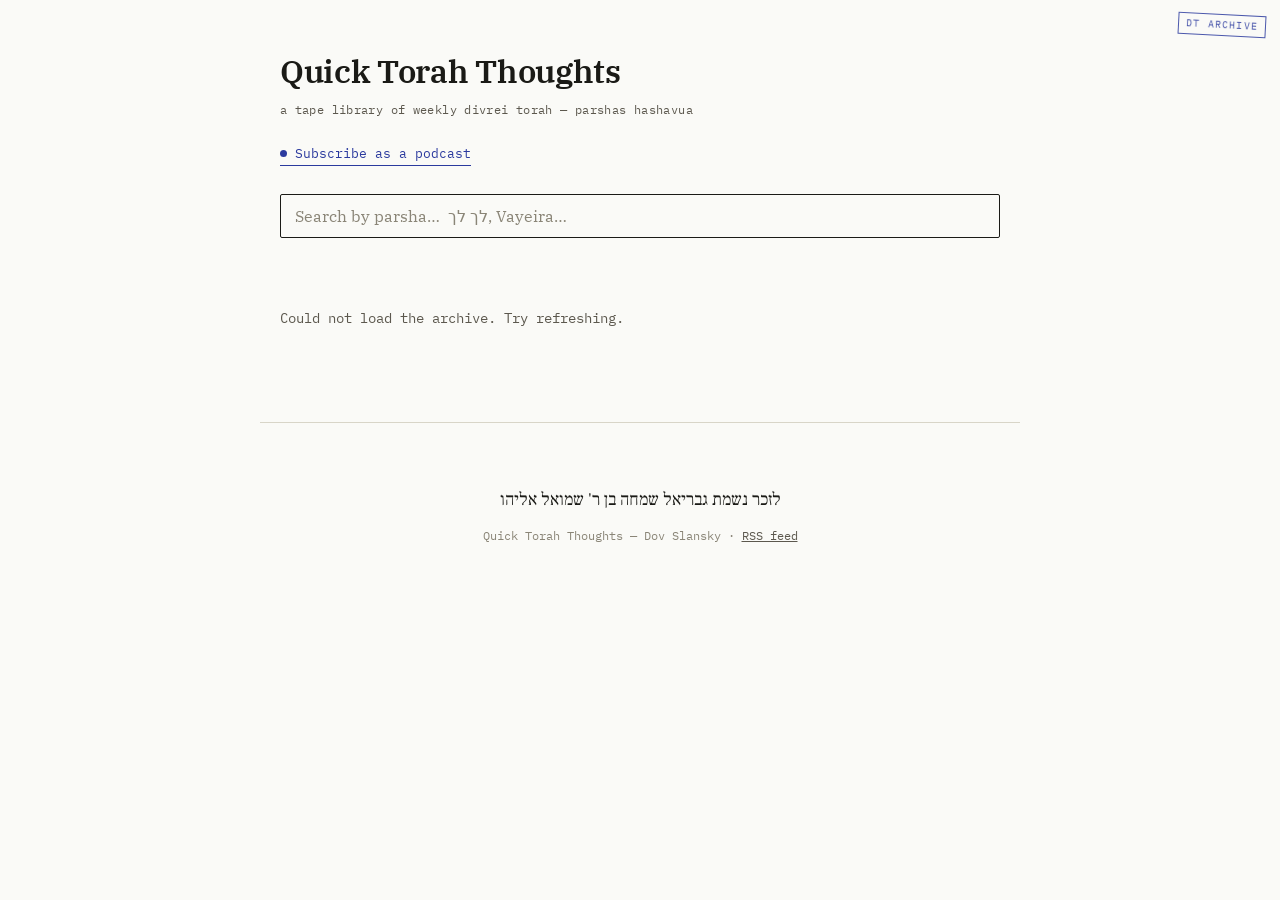
==== index.html @ 71ef1feb "Build Dvar Torah archive: R2 storage, Pages Functions API, podcast feed, static site Implements the " ====
<!doctype html>
<html lang="en">
<head>
  <meta charset="utf-8" />
  <meta name="viewport" content="width=device-width, initial-scale=1" />
  <title>Quick Torah Thoughts — Dvar Torah Archive</title>
  <meta name="description" content="An archive of weekly Divrei Torah on the parsha, by Dov Slansky." />
  <link rel="icon" href="data:," />
  <link rel="preconnect" href="https://fonts.googleapis.com" />
  <link rel="preconnect" href="https://fonts.gstatic.com" crossorigin />
  <link
    href="https://fonts.googleapis.com/css2?family=Frank+Ruhl+Libre:wght@400;500;700&family=IBM+Plex+Mono:wght@400;500;600&family=IBM+Plex+Serif:ital,wght@0,400;0,600;1,400&display=swap"
    rel="stylesheet"
  />
  <link rel="stylesheet" href="/styles.css" />
</head>
<body>
  <div class="stamp-corner" aria-hidden="true">DT&nbsp;ARCHIVE</div>

  <header class="site-header">
    <h1 class="site-title">Quick Torah Thoughts</h1>
    <p class="site-subtitle">a tape library of weekly divrei torah — parshas hashavua</p>

    <div class="header-row">
      <a class="subscribe-link" href="/feed.xml" id="subscribe-link">
        <span class="subscribe-dot" aria-hidden="true"></span>
        Subscribe as a podcast
      </a>
    </div>

    <div class="search-row">
      <label class="visually-hidden" for="search-input">Search by parsha name</label>
      <input
        type="search"
        id="search-input"
        class="search-input"
        placeholder="Search by parsha…  לך לך, Vayeira…"
        autocomplete="off"
      />
    </div>
  </header>

  <main id="archive-root" class="archive-root" aria-live="polite">
    <p class="loading-line">Loading archive…</p>
  </main>

  <footer class="site-footer">
    <p class="dedication" lang="he" dir="rtl">
      לזכר נשמת גבריאל שמחה בן ר' שמואל אליהו
    </p>
    <p class="footer-meta">
      Quick Torah Thoughts — Dov Slansky ·
      <a href="/feed.xml">RSS feed</a>
    </p>
  </footer>

  <script src="/app.js" defer></script>
</body>
</html>
---- styles.css ----
/* ===== Tokens ===== */
:root {
  --paper: #fafaf7;
  --paper-shade: #f2f1ea;
  --ink: #1a1a16;
  --ink-muted: #5c584e;
  --ink-faint: #8a8577;
  --accent: #2b3a9e;
  --accent-ink: #ffffff;
  --line: #d8d5c8;
  --line-strong: #1a1a16;
  --serif: 'IBM Plex Serif', Georgia, 'Times New Roman', serif;
  --hebrew: 'Frank Ruhl Libre', 'David Libre', serif;
  --mono: 'IBM Plex Mono', 'Courier Prime', Menlo, Consolas, monospace;
  --radius: 2px;
}

* {
  box-sizing: border-box;
}

html {
  background: var(--paper);
}

body {
  margin: 0;
  background: var(--paper);
  color: var(--ink);
  font-family: var(--serif);
  line-height: 1.45;
  -webkit-font-smoothing: antialiased;
}

.visually-hidden {
  position: absolute;
  width: 1px;
  height: 1px;
  overflow: hidden;
  clip: rect(0 0 0 0);
  white-space: nowrap;
}

a {
  color: var(--accent);
}

:focus-visible {
  outline: 2px solid var(--accent);
  outline-offset: 2px;
}

/* ===== Stamp corner ===== */
.stamp-corner {
  position: fixed;
  top: 14px;
  right: 14px;
  font-family: var(--mono);
  font-size: 0.62rem;
  letter-spacing: 0.12em;
  color: var(--accent);
  border: 1px solid var(--accent);
  padding: 3px 7px;
  transform: rotate(3deg);
  pointer-events: none;
  opacity: 0.85;
  z-index: 5;
}

@media (max-width: 640px) {
  .stamp-corner {
    display: none;
  }
}

/* ===== Header ===== */
.site-header {
  max-width: 760px;
  margin: 0 auto;
  padding: 48px 20px 20px;
}

.site-title {
  margin: 0;
  font-family: var(--serif);
  font-weight: 600;
  font-size: 2rem;
  letter-spacing: -0.01em;
}

.site-subtitle {
  margin: 6px 0 22px;
  color: var(--ink-muted);
  font-family: var(--mono);
  font-size: 0.78rem;
  letter-spacing: 0.03em;
  text-transform: lowercase;
}

.header-row {
  margin-bottom: 18px;
}

.subscribe-link {
  display: inline-flex;
  align-items: center;
  gap: 8px;
  font-family: var(--mono);
  font-size: 0.82rem;
  text-decoration: none;
  color: var(--accent);
  border-bottom: 1px solid var(--accent);
  padding-bottom: 1px;
}

.subscribe-link:hover {
  background: var(--paper-shade);
}

.subscribe-dot {
  width: 7px;
  height: 7px;
  border-radius: 50%;
  background: var(--accent);
  display: inline-block;
}

.search-row {
  position: sticky;
  top: 0;
  background: var(--paper);
  padding: 10px 0;
  z-index: 4;
}

.search-input {
  width: 100%;
  font-family: var(--serif);
  font-size: 1rem;
  padding: 11px 14px;
  border: 1px solid var(--line-strong);
  border-radius: var(--radius);
  background: var(--paper);
  color: var(--ink);
}

.search-input::placeholder {
  color: var(--ink-faint);
}

/* ===== Archive root ===== */
.archive-root {
  max-width: 760px;
  margin: 0 auto;
  padding: 8px 20px 60px;
}

.loading-line,
.empty-line {
  font-family: var(--mono);
  color: var(--ink-muted);
  font-size: 0.85rem;
  padding: 20px 0;
}

/* ===== Shelf dividers ===== */
.shelf {
  margin-top: 34px;
}

.shelf-title {
  display: flex;
  align-items: baseline;
  gap: 12px;
  margin: 0 0 4px;
  font-family: var(--mono);
  font-weight: 600;
  font-size: 0.92rem;
  letter-spacing: 0.16em;
  text-transform: uppercase;
  color: var(--ink);
}

.shelf-title::after {
  content: '';
  flex: 1;
  border-bottom: 2px solid var(--line-strong);
}

.shelf-count {
  color: var(--ink-faint);
  font-weight: 400;
  letter-spacing: 0.05em;
  text-transform: none;
}

.shelf-list {
  list-style: none;
  margin: 8px 0 0;
  padding: 0;
}

/* ===== Entry card (cassette spine / catalog card) ===== */
.entry {
  position: relative;
  border: 1px solid var(--line);
  border-top: none;
  padding: 12px 14px;
  display: grid;
  grid-template-columns: auto 1fr auto;
  align-items: center;
  gap: 14px;
  transition: background-color 120ms ease;
}

.shelf-list li:first-child .entry {
  border-top: 1px solid var(--line);
}

.entry:hover {
  background: var(--paper-shade);
}

.entry.is-target {
  animation: stamp-highlight 2200ms ease-out;
}

@keyframes stamp-highlight {
  0% {
    background: #dfe4fb;
  }
  100% {
    background: transparent;
  }
}

.entry-reels-btn {
  appearance: none;
  border: 1px solid var(--line-strong);
  background: var(--paper);
  width: 46px;
  height: 46px;
  border-radius: 50%;
  display: grid;
  place-items: center;
  cursor: pointer;
  padding: 0;
  flex-shrink: 0;
}

.entry-reels-btn:hover {
  border-color: var(--accent);
}

.reels {
  display: flex;
  gap: 4px;
  align-items: center;
}

.reel {
  width: 9px;
  height: 9px;
  border-radius: 50%;
  border: 1.5px solid var(--ink);
  position: relative;
}

.reel::before {
  content: '';
  position: absolute;
  top: 50%;
  left: 50%;
  width: 5px;
  height: 1.4px;
  background: var(--ink);
  transform: translate(-50%, -50%);
}

.entry.is-playing .reel {
  border-color: var(--accent);
}

.entry.is-playing .reel::before {
  background: var(--accent);
}

.entry.is-playing .reels {
  animation: none;
}

.entry.is-playing .reel {
  animation: spin 1.1s linear infinite;
}

@keyframes spin {
  to {
    transform: rotate(360deg);
  }
}

.play-icon {
  display: inline-block;
  width: 0;
  height: 0;
  border-style: solid;
  border-width: 5px 0 5px 8px;
  border-color: transparent transparent transparent var(--ink);
  margin-left: 2px;
}

.entry.is-playing .play-icon {
  width: 8px;
  height: 9px;
  border: none;
  border-radius: 1px;
  background: var(--accent);
  box-shadow: 4px 0 0 var(--accent);
  margin-left: 0;
}

.entry-body {
  min-width: 0;
}

.entry-hebrew {
  font-family: var(--hebrew);
  font-size: 1.35rem;
  font-weight: 500;
  color: var(--accent);
  line-height: 1.25;
}

.entry-hebrew:empty::after {
  content: attr(data-fallback);
  font-family: var(--serif);
  font-size: 1.05rem;
}

.entry-meta {
  margin-top: 2px;
  font-family: var(--mono);
  font-size: 0.76rem;
  color: var(--ink-muted);
  display: flex;
  flex-wrap: wrap;
  gap: 0 10px;
}

.entry-notes {
  margin-top: 4px;
  font-size: 0.85rem;
  color: var(--ink-muted);
  font-style: italic;
}

.entry-scrub {
  margin-top: 8px;
  display: none;
  align-items: center;
  gap: 8px;
}

.entry.is-active .entry-scrub {
  display: flex;
}

.entry-scrub input[type='range'] {
  flex: 1;
  accent-color: var(--accent);
}

.entry-time {
  font-family: var(--mono);
  font-size: 0.72rem;
  color: var(--ink-muted);
  min-width: 68px;
  text-align: right;
}

.entry-actions {
  display: flex;
  flex-direction: column;
  align-items: flex-end;
  gap: 6px;
  flex-shrink: 0;
}

.catalog-id {
  font-family: var(--mono);
  font-size: 0.68rem;
  color: var(--ink-faint);
  white-space: nowrap;
}

.share-btn {
  appearance: none;
  border: 1px solid var(--line);
  background: var(--paper);
  color: var(--ink-muted);
  font-family: var(--mono);
  font-size: 0.68rem;
  letter-spacing: 0.04em;
  padding: 4px 8px;
  cursor: pointer;
  border-radius: var(--radius);
}

.share-btn:hover {
  border-color: var(--accent);
  color: var(--accent);
}

.share-btn.copied {
  border-color: var(--accent);
  color: var(--accent-ink);
  background: var(--accent);
}

/* ===== Footer ===== */
.site-footer {
  max-width: 760px;
  margin: 0 auto;
  padding: 40px 20px 60px;
  border-top: 1px solid var(--line);
}

.dedication {
  font-family: var(--hebrew);
  font-size: 1.1rem;
  color: var(--ink);
  text-align: center;
  margin: 24px 0 14px;
}

.footer-meta {
  text-align: center;
  font-family: var(--mono);
  font-size: 0.74rem;
  color: var(--ink-faint);
}

.footer-meta a {
  color: var(--ink-muted);
}

/* ===== Responsive ===== */
@media (max-width: 560px) {
  .entry {
    grid-template-columns: auto 1fr;
    grid-template-areas:
      'reels body'
      'actions actions';
  }

  .entry-reels-btn {
    grid-area: reels;
  }

  .entry-body {
    grid-area: body;
  }

  .entry-actions {
    grid-area: actions;
    flex-direction: row;
    justify-content: space-between;
    align-items: center;
    margin-top: 6px;
  }
}

/* ===== Motion budget ===== */
@media (prefers-reduced-motion: reduce) {
  .entry.is-playing .reel {
    animation: none;
  }

  .entry.is-target {
    animation: none;
    background: #dfe4fb;
  }
}
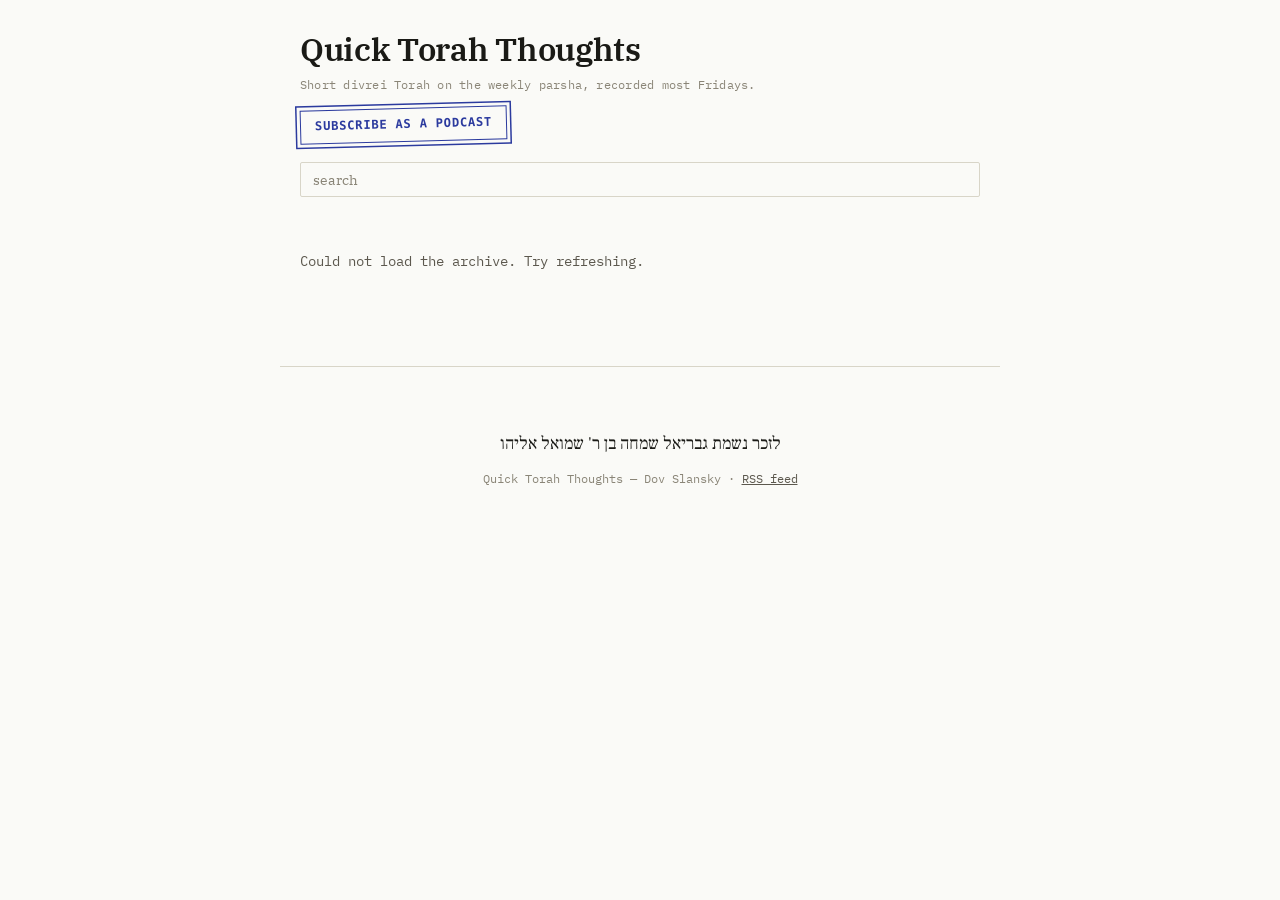
==== commit d009dd14: "Design revision: typographic cassette motif, tighter cards, cleaner header Per dvar-torah-design-rev" ====
--- a/index.html
+++ b/index.html
@@ -15,26 +15,21 @@
   <link rel="stylesheet" href="/styles.css" />
 </head>
 <body>
-  <div class="stamp-corner" aria-hidden="true">DT&nbsp;ARCHIVE</div>
-
   <header class="site-header">
     <h1 class="site-title">Quick Torah Thoughts</h1>
-    <p class="site-subtitle">a tape library of weekly divrei torah — parshas hashavua</p>
+    <p class="site-subtitle">Short divrei Torah on the weekly parsha, recorded most Fridays.</p>
 
     <div class="header-row">
-      <a class="subscribe-link" href="/feed.xml" id="subscribe-link">
-        <span class="subscribe-dot" aria-hidden="true"></span>
-        Subscribe as a podcast
-      </a>
+      <a class="stamp-btn" href="/feed.xml">Subscribe as a podcast</a>
     </div>
 
-    <div class="search-row">
+    <div class="search-row" id="search-row">
       <label class="visually-hidden" for="search-input">Search by parsha name</label>
       <input
         type="search"
         id="search-input"
         class="search-input"
-        placeholder="Search by parsha…  לך לך, Vayeira…"
+        placeholder="search"
         autocomplete="off"
       />
     </div>
--- a/styles.css
+++ b/styles.css
@@ -8,11 +8,13 @@
   --accent: #2b3a9e;
   --accent-ink: #ffffff;
   --line: #d8d5c8;
+  --line-faint: #ece7d9;
   --line-strong: #1a1a16;
   --serif: 'IBM Plex Serif', Georgia, 'Times New Roman', serif;
   --hebrew: 'Frank Ruhl Libre', 'David Libre', serif;
   --mono: 'IBM Plex Mono', 'Courier Prime', Menlo, Consolas, monospace;
   --radius: 2px;
+  --column: 720px;
 }
 
 * {
@@ -50,34 +52,11 @@
   outline-offset: 2px;
 }
 
-/* ===== Stamp corner ===== */
-.stamp-corner {
-  position: fixed;
-  top: 14px;
-  right: 14px;
-  font-family: var(--mono);
-  font-size: 0.62rem;
-  letter-spacing: 0.12em;
-  color: var(--accent);
-  border: 1px solid var(--accent);
-  padding: 3px 7px;
-  transform: rotate(3deg);
-  pointer-events: none;
-  opacity: 0.85;
-  z-index: 5;
-}
-
-@media (max-width: 640px) {
-  .stamp-corner {
-    display: none;
-  }
-}
-
 /* ===== Header ===== */
 .site-header {
-  max-width: 760px;
+  max-width: var(--column);
   margin: 0 auto;
-  padding: 48px 20px 20px;
+  padding: 26px 20px 10px;
 }
 
 .site-title {
@@ -89,56 +68,56 @@
 }
 
 .site-subtitle {
-  margin: 6px 0 22px;
-  color: var(--ink-muted);
-  font-family: var(--mono);
-  font-size: 0.78rem;
-  letter-spacing: 0.03em;
-  text-transform: lowercase;
+  margin: 5px 0 14px;
+  color: var(--ink-faint);
+  font-family: var(--mono);
+  font-size: 0.72rem;
+  letter-spacing: 0.02em;
 }
 
 .header-row {
-  margin-bottom: 18px;
-}
-
-.subscribe-link {
-  display: inline-flex;
-  align-items: center;
-  gap: 8px;
-  font-family: var(--mono);
-  font-size: 0.82rem;
+  margin-bottom: 12px;
+}
+
+.stamp-btn {
+  display: inline-block;
+  font-family: var(--mono);
+  font-size: 0.76rem;
+  font-weight: 600;
+  text-transform: uppercase;
+  letter-spacing: 0.06em;
   text-decoration: none;
   color: var(--accent);
-  border-bottom: 1px solid var(--accent);
-  padding-bottom: 1px;
-}
-
-.subscribe-link:hover {
+  background: var(--paper);
+  border: 1.5px solid var(--accent);
+  padding: 7px 14px;
+  transform: rotate(-1.5deg);
+  box-shadow: 0 0 0 3px var(--paper), 0 0 0 4.5px var(--accent);
+  transition: background-color 120ms ease;
+}
+
+.stamp-btn:hover {
   background: var(--paper-shade);
-}
-
-.subscribe-dot {
-  width: 7px;
-  height: 7px;
-  border-radius: 50%;
-  background: var(--accent);
-  display: inline-block;
 }
 
 .search-row {
   position: sticky;
   top: 0;
   background: var(--paper);
-  padding: 10px 0;
+  padding: 8px 0;
   z-index: 4;
+}
+
+.search-row[hidden] {
+  display: none;
 }
 
 .search-input {
   width: 100%;
   font-family: var(--serif);
-  font-size: 1rem;
-  padding: 11px 14px;
-  border: 1px solid var(--line-strong);
+  font-size: 0.9rem;
+  padding: 7px 12px;
+  border: 1px solid var(--line);
   border-radius: var(--radius);
   background: var(--paper);
   color: var(--ink);
@@ -150,9 +129,9 @@
 
 /* ===== Archive root ===== */
 .archive-root {
-  max-width: 760px;
+  max-width: var(--column);
   margin: 0 auto;
-  padding: 8px 20px 60px;
+  padding: 4px 20px 60px;
 }
 
 .loading-line,
@@ -165,56 +144,70 @@
 
 /* ===== Shelf dividers ===== */
 .shelf {
-  margin-top: 34px;
+  margin-top: 22px;
 }
 
 .shelf-title {
   display: flex;
   align-items: baseline;
-  gap: 12px;
+  gap: 10px;
   margin: 0 0 4px;
-  font-family: var(--mono);
+  min-width: 0;
+  font-family: var(--mono);
+  color: var(--ink);
+}
+
+.shelf-name {
   font-weight: 600;
-  font-size: 0.92rem;
-  letter-spacing: 0.16em;
+  font-size: 0.86rem;
+  letter-spacing: 0.14em;
   text-transform: uppercase;
-  color: var(--ink);
-}
-
-.shelf-title::after {
-  content: '';
-  flex: 1;
-  border-bottom: 2px solid var(--line-strong);
+  white-space: nowrap;
 }
 
 .shelf-count {
   color: var(--ink-faint);
   font-weight: 400;
-  letter-spacing: 0.05em;
-  text-transform: none;
+  font-size: 0.76rem;
+  white-space: nowrap;
+  margin-left: -4px;
+}
+
+.shelf-rule {
+  flex: 1 1 0%;
+  min-width: 0;
+  border-bottom: 2px solid var(--line-strong);
+}
+
+.shelf-hebrew {
+  font-family: var(--hebrew);
+  font-size: 1.05rem;
+  font-weight: 500;
+  color: var(--accent);
+  white-space: nowrap;
 }
 
 .shelf-list {
   list-style: none;
-  margin: 8px 0 0;
+  margin: 10px 0 0;
   padding: 0;
-}
-
-/* ===== Entry card (cassette spine / catalog card) ===== */
+  display: flex;
+  flex-direction: column;
+  gap: 8px;
+}
+
+/* ===== Entry card (label, not a drawn cassette) ===== */
 .entry {
   position: relative;
   border: 1px solid var(--line);
-  border-top: none;
-  padding: 12px 14px;
+  border-left: 3px solid var(--accent);
+  border-radius: var(--radius);
+  padding: 10px 14px 10px 12px;
   display: grid;
   grid-template-columns: auto 1fr auto;
   align-items: center;
-  gap: 14px;
+  gap: 12px;
   transition: background-color 120ms ease;
-}
-
-.shelf-list li:first-child .entry {
-  border-top: 1px solid var(--line);
 }
 
 .entry:hover {
@@ -234,12 +227,14 @@
   }
 }
 
-.entry-reels-btn {
+.entry-play-btn {
   appearance: none;
-  border: 1px solid var(--line-strong);
-  background: var(--paper);
-  width: 46px;
-  height: 46px;
+  position: relative;
+  border: none;
+  background: var(--paper);
+  color: var(--accent);
+  width: 44px;
+  height: 44px;
   border-radius: 50%;
   display: grid;
   place-items: center;
@@ -248,75 +243,41 @@
   flex-shrink: 0;
 }
 
-.entry-reels-btn:hover {
-  border-color: var(--accent);
-}
-
-.reels {
-  display: flex;
-  gap: 4px;
-  align-items: center;
-}
-
-.reel {
-  width: 9px;
-  height: 9px;
-  border-radius: 50%;
-  border: 1.5px solid var(--ink);
-  position: relative;
-}
-
-.reel::before {
-  content: '';
+.play-ring {
   position: absolute;
-  top: 50%;
-  left: 50%;
-  width: 5px;
-  height: 1.4px;
-  background: var(--ink);
-  transform: translate(-50%, -50%);
-}
-
-.entry.is-playing .reel {
-  border-color: var(--accent);
-}
-
-.entry.is-playing .reel::before {
-  background: var(--accent);
-}
-
-.entry.is-playing .reels {
-  animation: none;
-}
-
-.entry.is-playing .reel {
-  animation: spin 1.1s linear infinite;
-}
-
-@keyframes spin {
+  inset: 0;
+  width: 100%;
+  height: 100%;
+  transform-origin: 50% 50%;
+}
+
+.entry.is-playing .play-ring {
+  animation: ring-spin 3.2s linear infinite;
+}
+
+@keyframes ring-spin {
   to {
     transform: rotate(360deg);
   }
 }
 
-.play-icon {
-  display: inline-block;
-  width: 0;
-  height: 0;
-  border-style: solid;
-  border-width: 5px 0 5px 8px;
-  border-color: transparent transparent transparent var(--ink);
-  margin-left: 2px;
-}
-
-.entry.is-playing .play-icon {
-  width: 8px;
-  height: 9px;
-  border: none;
-  border-radius: 1px;
-  background: var(--accent);
-  box-shadow: 4px 0 0 var(--accent);
-  margin-left: 0;
+.entry-play-btn svg:not(.play-ring) {
+  position: relative;
+  width: 16px;
+  height: 16px;
+  fill: currentColor;
+}
+
+.entry-play-btn .icon-pause {
+  display: none;
+}
+
+.entry.is-playing .icon-play {
+  display: none;
+}
+
+.entry.is-playing .icon-pause {
+  display: block;
 }
 
 .entry-body {
@@ -325,37 +286,37 @@
 
 .entry-hebrew {
   font-family: var(--hebrew);
-  font-size: 1.35rem;
-  font-weight: 500;
-  color: var(--accent);
-  line-height: 1.25;
+  font-size: 1.5rem;
+  font-weight: 600;
+  color: var(--accent);
+  line-height: 1.15;
+  text-align: left;
 }
 
 .entry-hebrew:empty::after {
   content: attr(data-fallback);
   font-family: var(--serif);
-  font-size: 1.05rem;
+  font-size: 1.1rem;
 }
 
 .entry-meta {
   margin-top: 2px;
-  font-family: var(--mono);
-  font-size: 0.76rem;
+  padding-bottom: 4px;
+  font-family: var(--mono);
+  font-size: 0.74rem;
   color: var(--ink-muted);
-  display: flex;
-  flex-wrap: wrap;
-  gap: 0 10px;
+  border-bottom: 1px solid var(--line-faint);
 }
 
 .entry-notes {
   margin-top: 4px;
-  font-size: 0.85rem;
+  font-size: 0.82rem;
   color: var(--ink-muted);
   font-style: italic;
 }
 
 .entry-scrub {
-  margin-top: 8px;
+  margin-top: 6px;
   display: none;
   align-items: center;
   gap: 8px;
@@ -378,48 +339,51 @@
   text-align: right;
 }
 
-.entry-actions {
-  display: flex;
-  flex-direction: column;
-  align-items: flex-end;
-  gap: 6px;
-  flex-shrink: 0;
-}
-
-.catalog-id {
-  font-family: var(--mono);
-  font-size: 0.68rem;
-  color: var(--ink-faint);
-  white-space: nowrap;
-}
-
 .share-btn {
   appearance: none;
-  border: 1px solid var(--line);
-  background: var(--paper);
-  color: var(--ink-muted);
-  font-family: var(--mono);
-  font-size: 0.68rem;
-  letter-spacing: 0.04em;
-  padding: 4px 8px;
+  border: none;
+  background: transparent;
+  color: var(--ink-faint);
   cursor: pointer;
-  border-radius: var(--radius);
+  padding: 8px;
+  border-radius: 50%;
+  display: grid;
+  place-items: center;
+  flex-shrink: 0;
+  transition: color 120ms ease, background-color 120ms ease;
 }
 
 .share-btn:hover {
-  border-color: var(--accent);
-  color: var(--accent);
+  color: var(--accent);
+  background: var(--paper-shade);
+}
+
+.share-btn svg {
+  width: 16px;
+  height: 16px;
+  fill: none;
+  stroke: currentColor;
+}
+
+.share-btn .icon-check {
+  display: none;
 }
 
 .share-btn.copied {
-  border-color: var(--accent);
-  color: var(--accent-ink);
-  background: var(--accent);
+  color: var(--accent);
+}
+
+.share-btn.copied .icon-share {
+  display: none;
+}
+
+.share-btn.copied .icon-check {
+  display: block;
 }
 
 /* ===== Footer ===== */
 .site-footer {
-  max-width: 760px;
+  max-width: var(--column);
   margin: 0 auto;
   padding: 40px 20px 60px;
   border-top: 1px solid var(--line);
@@ -444,35 +408,9 @@
   color: var(--ink-muted);
 }
 
-/* ===== Responsive ===== */
-@media (max-width: 560px) {
-  .entry {
-    grid-template-columns: auto 1fr;
-    grid-template-areas:
-      'reels body'
-      'actions actions';
-  }
-
-  .entry-reels-btn {
-    grid-area: reels;
-  }
-
-  .entry-body {
-    grid-area: body;
-  }
-
-  .entry-actions {
-    grid-area: actions;
-    flex-direction: row;
-    justify-content: space-between;
-    align-items: center;
-    margin-top: 6px;
-  }
-}
-
 /* ===== Motion budget ===== */
 @media (prefers-reduced-motion: reduce) {
-  .entry.is-playing .reel {
+  .entry.is-playing .play-ring {
     animation: none;
   }
 
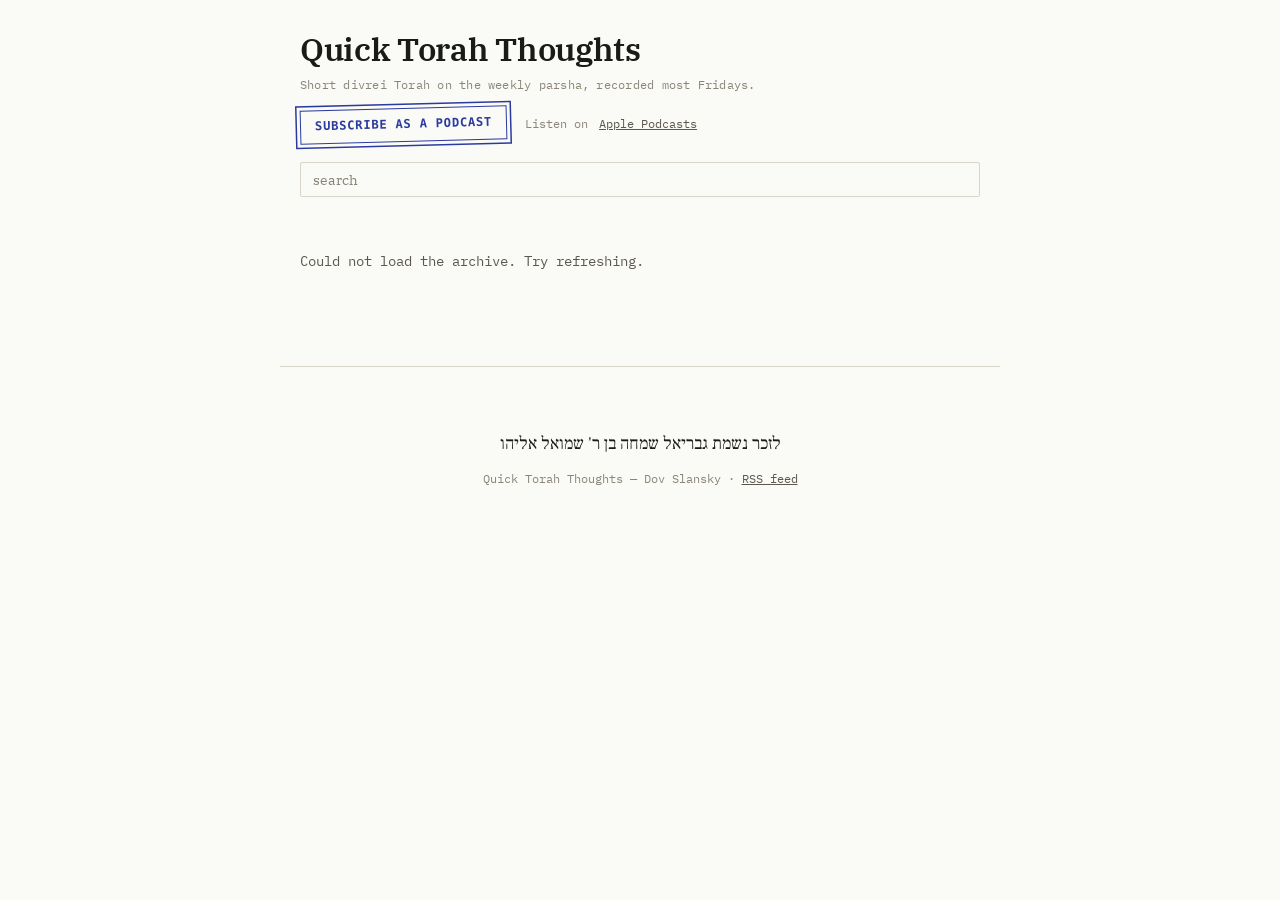
==== commit 9df88a0a: "Add Apple Podcasts link now that the show is approved Feed link stays the primary "Subscribe as a po" ====
--- a/index.html
+++ b/index.html
@@ -21,6 +21,10 @@
 
     <div class="header-row">
       <a class="stamp-btn" href="/feed.xml">Subscribe as a podcast</a>
+      <div class="listen-links">
+        Listen on
+        <a href="https://podcasts.apple.com/us/podcast/quick-torah-thoughts/id6794228563" target="_blank" rel="noopener">Apple Podcasts</a>
+      </div>
     </div>
 
     <div class="search-row" id="search-row">
--- a/styles.css
+++ b/styles.css
@@ -2,6 +2,8 @@
 :root {
   --paper: #fafaf7;
   --paper-shade: #f2f1ea;
+  --card-bg: #efe9db;
+  --accent-wash: #dfe4fb;
   --ink: #1a1a16;
   --ink-muted: #5c584e;
   --ink-faint: #8a8577;
@@ -100,6 +102,24 @@
   background: var(--paper-shade);
 }
 
+.listen-links {
+  display: inline-block;
+  margin-left: 14px;
+  font-family: var(--mono);
+  font-size: 0.72rem;
+  color: var(--ink-faint);
+}
+
+.listen-links a {
+  color: var(--ink-muted);
+  margin-left: 4px;
+}
+
+.listen-links a + a::before {
+  content: '· ';
+  color: var(--ink-faint);
+}
+
 .search-row {
   position: sticky;
   top: 0;
@@ -142,17 +162,81 @@
   padding: 20px 0;
 }
 
-/* ===== Shelf dividers ===== */
+/* ===== Pinned latest entry ===== */
+.latest-block {
+  margin: 2px 0 22px;
+}
+
+.latest-label {
+  font-family: var(--mono);
+  font-size: 0.72rem;
+  font-weight: 600;
+  letter-spacing: 0.14em;
+  text-transform: uppercase;
+  color: var(--accent);
+  margin-bottom: 8px;
+}
+
+.latest-list {
+  margin: 0;
+}
+
+/* ===== Shelves: closed bars stack like spines on a shelf ===== */
 .shelf {
-  margin-top: 22px;
+  margin-top: 7px;
+}
+
+.shelf:first-of-type {
+  margin-top: 0;
+}
+
+.shelf > summary {
+  display: flex;
+  align-items: center;
+  gap: 10px;
+  padding: 11px 14px 11px 11px;
+  border: 1px solid var(--line);
+  border-left: 5px solid var(--accent);
+  border-radius: var(--radius);
+  background: var(--card-bg);
+  cursor: pointer;
+  list-style: none;
+  transition: background-color 120ms ease;
+}
+
+.shelf > summary::-webkit-details-marker {
+  display: none;
+}
+
+.shelf > summary::marker {
+  content: '';
+}
+
+.shelf > summary:hover {
+  background: var(--accent-wash);
+}
+
+.shelf-caret {
+  width: 0;
+  height: 0;
+  border-style: solid;
+  border-width: 4px 0 4px 6px;
+  border-color: transparent transparent transparent var(--ink-faint);
+  flex-shrink: 0;
+  transition: transform 120ms ease;
+}
+
+.shelf[open] > summary .shelf-caret {
+  transform: rotate(90deg);
 }
 
 .shelf-title {
   display: flex;
   align-items: baseline;
   gap: 10px;
-  margin: 0 0 4px;
+  flex: 1 1 0%;
   min-width: 0;
+  margin: 0;
   font-family: var(--mono);
   color: var(--ink);
 }
@@ -173,45 +257,66 @@
   margin-left: -4px;
 }
 
-.shelf-rule {
-  flex: 1 1 0%;
-  min-width: 0;
-  border-bottom: 2px solid var(--line-strong);
-}
-
 .shelf-hebrew {
   font-family: var(--hebrew);
   font-size: 1.05rem;
   font-weight: 500;
   color: var(--accent);
   white-space: nowrap;
+  margin-left: auto;
+  padding-left: 10px;
 }
 
 .shelf-list {
   list-style: none;
-  margin: 10px 0 0;
+  margin: 6px 0 0;
   padding: 0;
   display: flex;
   flex-direction: column;
-  gap: 8px;
+  gap: 6px;
+}
+
+.cycle-break {
+  margin-top: 8px;
+  font-family: var(--mono);
+  font-size: 0.68rem;
+  color: var(--ink-faint);
+}
+
+.shelf-list > .cycle-break:first-child {
+  margin-top: 0;
+}
+
+.cycle-hebrew {
+  font-family: var(--hebrew);
+  font-size: 0.82rem;
+  color: var(--ink-muted);
+}
+
+.cycle-secular {
+  font-family: var(--mono);
+  font-size: 0.68rem;
+  letter-spacing: 0.06em;
+  color: var(--ink-faint);
 }
 
 /* ===== Entry card (label, not a drawn cassette) ===== */
 .entry {
   position: relative;
+  background: var(--card-bg);
   border: 1px solid var(--line);
-  border-left: 3px solid var(--accent);
+  border-left: 5px solid var(--accent);
   border-radius: var(--radius);
-  padding: 10px 14px 10px 12px;
+  padding: 8px 12px 8px 10px;
   display: grid;
   grid-template-columns: auto 1fr auto;
   align-items: center;
-  gap: 12px;
+  gap: 10px;
   transition: background-color 120ms ease;
 }
 
 .entry:hover {
-  background: var(--paper-shade);
+  background: var(--accent-wash);
 }
 
 .entry.is-target {
@@ -220,10 +325,10 @@
 
 @keyframes stamp-highlight {
   0% {
-    background: #dfe4fb;
+    background: var(--accent-wash);
   }
   100% {
-    background: transparent;
+    background: var(--card-bg);
   }
 }
 
@@ -305,7 +410,7 @@
   font-family: var(--mono);
   font-size: 0.74rem;
   color: var(--ink-muted);
-  border-bottom: 1px solid var(--line-faint);
+  border-bottom: 1px solid var(--line);
 }
 
 .entry-notes {
@@ -337,6 +442,26 @@
   color: var(--ink-muted);
   min-width: 68px;
   text-align: right;
+}
+
+.entry-side {
+  display: flex;
+  flex-direction: column;
+  align-items: flex-end;
+  gap: 6px;
+  flex-shrink: 0;
+}
+
+.entry-duration {
+  font-family: var(--mono);
+  font-size: 0.7rem;
+  letter-spacing: 0.03em;
+  font-variant-numeric: tabular-nums;
+  color: var(--ink-muted);
+  padding: 2px 6px;
+  border: 1px solid var(--line);
+  border-radius: var(--radius);
+  background: var(--paper);
 }
 
 .share-btn {
@@ -355,7 +480,7 @@
 
 .share-btn:hover {
   color: var(--accent);
-  background: var(--paper-shade);
+  background: var(--paper);
 }
 
 .share-btn svg {
@@ -416,6 +541,6 @@
 
   .entry.is-target {
     animation: none;
-    background: #dfe4fb;
+    background: var(--accent-wash);
   }
 }
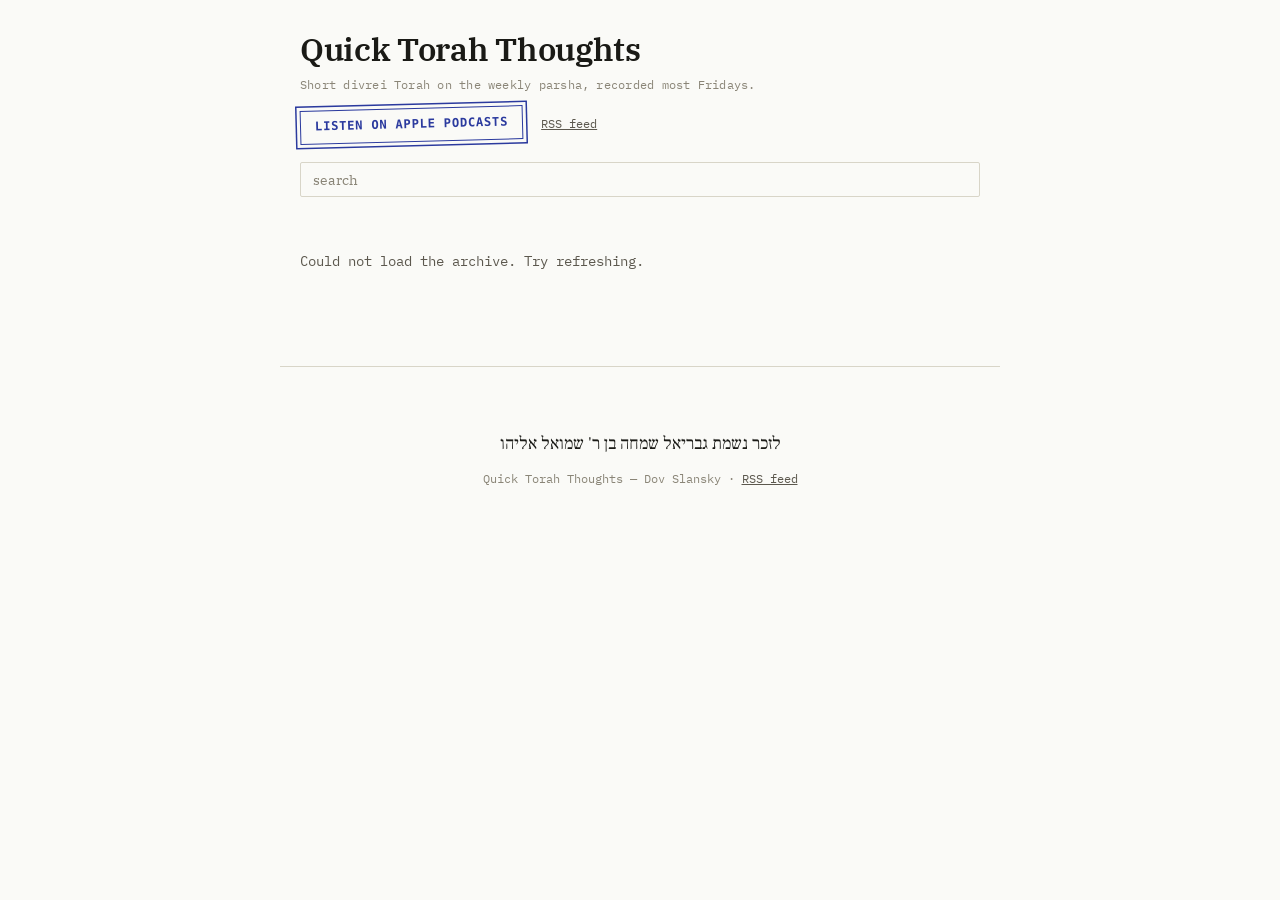
==== commit aab2ae01: "Make the primary CTA link to Apple Podcasts instead of raw feed.xml A link to feed.xml is a dead end" ====
--- a/index.html
+++ b/index.html
@@ -20,10 +20,9 @@
     <p class="site-subtitle">Short divrei Torah on the weekly parsha, recorded most Fridays.</p>
 
     <div class="header-row">
-      <a class="stamp-btn" href="/feed.xml">Subscribe as a podcast</a>
+      <a class="stamp-btn" href="https://podcasts.apple.com/us/podcast/quick-torah-thoughts/id6794228563" target="_blank" rel="noopener">Listen on Apple Podcasts</a>
       <div class="listen-links">
-        Listen on
-        <a href="https://podcasts.apple.com/us/podcast/quick-torah-thoughts/id6794228563" target="_blank" rel="noopener">Apple Podcasts</a>
+        <a href="/feed.xml">RSS feed</a>
       </div>
     </div>
 
--- a/styles.css
+++ b/styles.css
@@ -112,7 +112,6 @@
 
 .listen-links a {
   color: var(--ink-muted);
-  margin-left: 4px;
 }
 
 .listen-links a + a::before {
